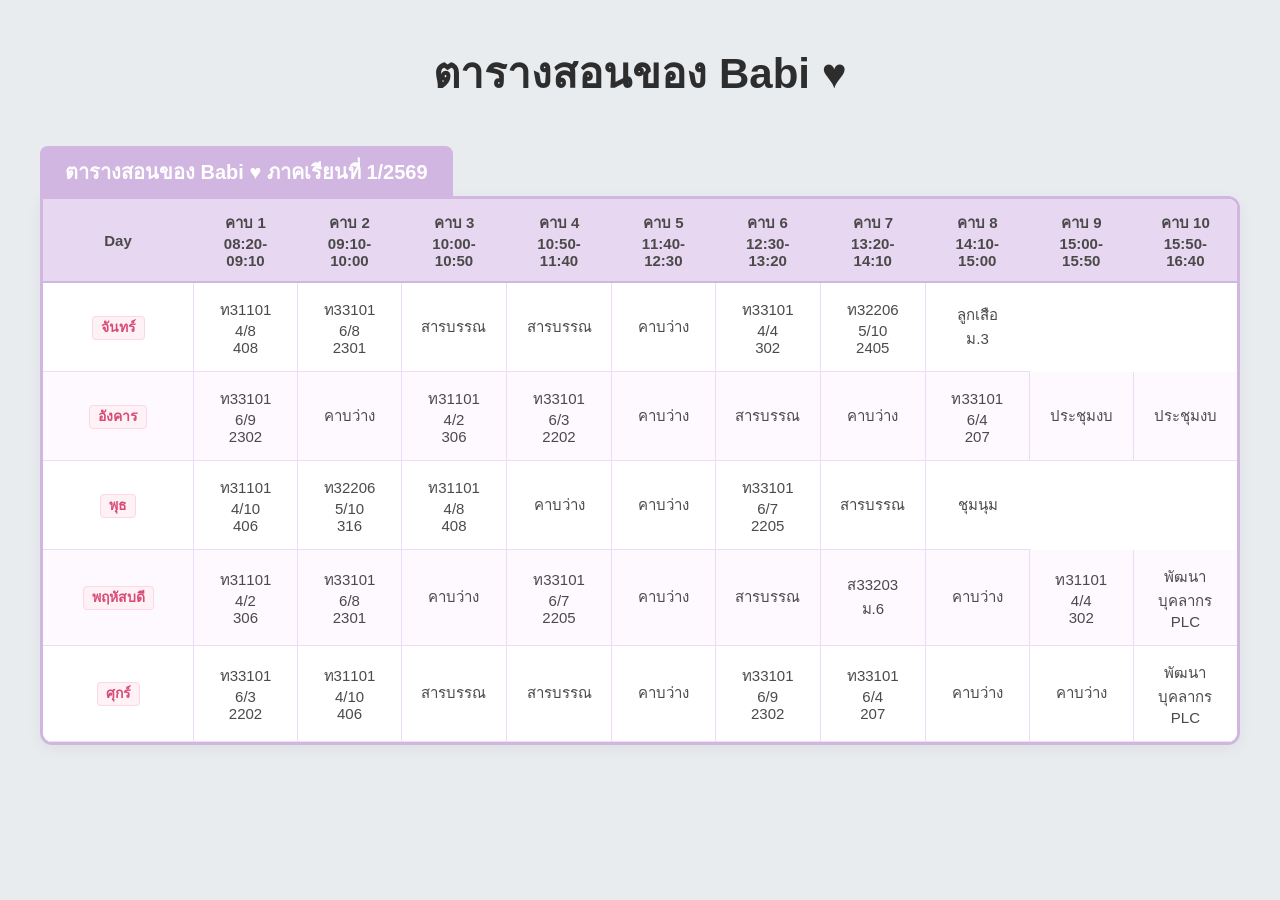
==== index.html @ 515d5ac8 "Add files via upload" ====
<!DOCTYPE html>
<html lang="th">

<head>
    <meta charset="UTF-8">
    <meta name="viewport" content="width=device-width, initial-scale=1.0">
    <title>ตารางสอนของ Babi ♥
    </title>
    <link rel="stylesheet" href="./index.css">
    <link rel="icon" href="./1494258043-sunflowerflowerspringblossomnatureecology_84355.png" type="image/x-icon">
</head>

<body>

    <div class="reference-wrapper">
        <header class="main-header">
            <h1>ตารางสอนของ Babi ♥</h1>
        </header>

        <section class="reference-section">
            <div class="table-title">ตารางสอนของ Babi ♥ ภาคเรียนที่ 1/2569</div>
            <div class="table-container">
                <table>
                    <thead>
                        <tr>
                            <th>Day</th>
                            <th>คาบ 1<br>08:20-09:10</th>
                            <th>คาบ 2<br>09:10-10:00</th>
                            <th>คาบ 3<br>10:00-10:50</th>
                            <th>คาบ 4<br>10:50-11:40</th>
                            <th>คาบ 5<br>11:40-12:30</th>
                            <th>คาบ 6<br>12:30-13:20</th>
                            <th>คาบ 7<br>13:20-14:10</th>
                            <th>คาบ 8<br>14:10-15:00</th>
                            <th>คาบ 9<br>15:00-15:50</th>
                            <th>คาบ 10<br>15:50-16:40</th>
                        </tr>
                    </thead>
                    <tbody>
                        <tr class="day-mon">
                            <td class="day-label"><code>จันทร์</code></td>
                            <td>ท31101<br>4/8 <br>408 </td>
                            <td>ท33101<br>6/8 <br>2301</td>
                            <td>สารบรรณ</td>
                            <td>สารบรรณ</td>
                            <td>คาบว่าง</td>
                            <td>ท33101<br>4/4<br>302</td>
                            <td>ท32206<br>5/10<br>2405</td>
                            <td>ลูกเสือ<br>ม.3</td>
                        </tr>
                        <tr class="day-tue">
                            <td class="day-label"><code>อังคาร</code></td>
                            <td>ท33101<br>6/9 <br>2302</td>
                            <td>คาบว่าง</td>
                            <td>ท31101<br>4/2<br>306</td>
                            <td>ท33101<br>6/3<br>2202</td>
                            <td>คาบว่าง</td>
                            <td>สารบรรณ</td>
                            <td>คาบว่าง</td>
                            <td>ท33101<br>6/4<br>207</td>
                            <td>ประชุมงบ</td>
                            <td>ประชุมงบ</td>
                        </tr>
                        <tr class="day-wed">
                            <td class="day-label"><code>พุธ</code></td>
                            <td>ท31101<br>4/10<br>406</td>
                            <td>ท32206<br>5/10<br>316</td>
                            <td>ท31101<br>4/8<br>408</td>
                            <td>คาบว่าง</td>
                            <td>คาบว่าง</td>
                            <td>ท33101<br>6/7<br>2205</td>
                            <td>สารบรรณ</td>
                            <td>ชุมนุม</td>
                        </tr>
                        <tr class="day-thu">
                            <td class="day-label"><code>พฤหัสบดี</code></td>
                            <td>ท31101<br>4/2<br>306</td>
                            <td>ท33101<br>6/8<br>2301</td>
                            <td>คาบว่าง</td>
                            <td>ท33101<br>6/7<br>2205</td>
                            <td>คาบว่าง</td>
                            <td>สารบรรณ</td>
                            <td>ส33203 <br>ม.6</td>
                            <td>คาบว่าง</td>
                            <td>ท31101<br>4/4<br>302</td>
                            <td>พัฒนา<br>บุคลากร<br>PLC</td>
                        </tr>
                        <tr class="day-fri">
                            <td class="day-label"><code>ศุกร์</code></td>
                            <td>ท33101<br>6/3<br>2202</td>
                            <td>ท31101<br>4/10<br>406</td>
                            <td>สารบรรณ</td>
                            <td>สารบรรณ</td>
                            <td>คาบว่าง</td>
                            <td>ท33101<br>6/9<br>2302</td>
                            <td>ท33101<br>6/4<br>207</td>
                            <td>คาบว่าง</td>
                            <td>คาบว่าง</td>
                            <td>พัฒนา<br>บุคลากร<br>PLC</td>
                        </tr>
                    </tbody>
                </table>
            </div>
        </section>

    </div>
</body>

</html>
---- index.css ----
body {
    font-family: 'Segoe UI', Tahoma, Geneva, Verdana, sans-serif;
    background-color: #E8ECEF;
    margin: 0;
    padding: 40px 20px;
    color: #4A4A4A;
}

.reference-wrapper {
    max-width: 1200px;
    margin: 0 auto;
}

.main-header {
    text-align: center;
    margin-bottom: 40px;
}

.main-header h1 {
    font-size: 42px;
    margin: 0;
    color: #2D2D2D;
}

.main-header .subtitle {
    font-size: 24px;
    color: #6B5B95;
    margin: 5px 0 0 0;
    font-weight: 600;
}

.table-title {
    background-color: #D1B6E1;
    color: #FFFFFF;
    display: inline-block;
    padding: 10px 25px;
    font-size: 20px;
    font-weight: bold;
    border-radius: 8px 8px 0 0;
    margin-bottom: -2px;
}


.reference-section {
    margin-bottom: 45px;
}


.table-container {
    overflow-x: auto;
    border: 3px solid #D1B6E1;
    border-radius: 0 12px 12px 12px;
    box-shadow: 0 4px 15px rgba(0, 0, 0, 0.05);
}


table {
    width: 100%;
    border-collapse: collapse;
    background-color: #FFFFFF;
    min-width: 900px;
}

th {
    background-color: #E8D7F1;
    color: #4A4A4A;
    padding: 12px;
    font-weight: bold;
    font-size: 15px;
    border-bottom: 2px solid #D1B6E1;
    border-right: 1px solid #E8D7F1;
}

th:last-child {
    border-right: none;
}


td {
    padding: 15px 10px;
    border-bottom: 1px solid #EEDBF6;
    border-right: 1px solid #EEDBF6;
    text-align: center;
    font-size: 15px;
}

td:last-child {
    border-right: none;
}


tbody tr:nth-child(even) {
    background-color: #FDF9FF;
}


tbody tr:hover {
    background-color: #FFF0F5;
}


code {
    background-color: #FFF2F6;
    color: #D84B76;
    padding: 3px 8px;
    border-radius: 4px;
    font-family: 'Courier New', Courier, monospace;
    font-size: 14px;
    font-weight: bold;
    border: 1px solid #FCD7E4;
}


.day-label {
    font-weight: bold;
    width: 130px;
}
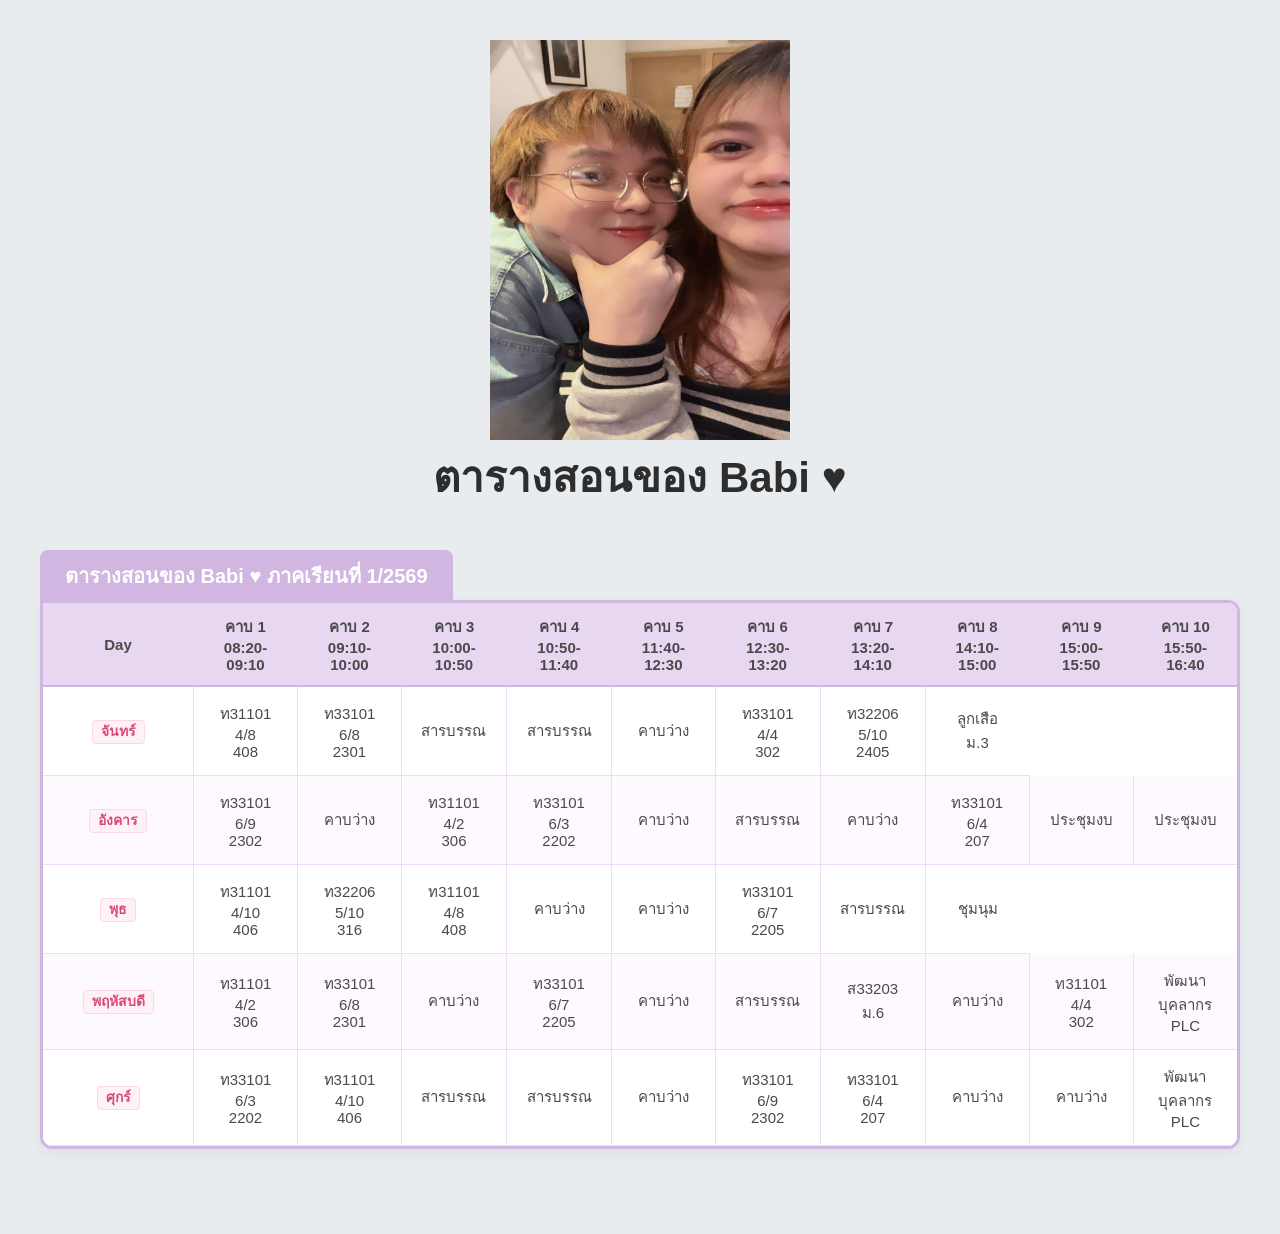
==== commit 5ecbd327: "Add files via upload" ====
--- a/index.html
+++ b/index.html
@@ -14,6 +14,7 @@
 
     <div class="reference-wrapper">
         <header class="main-header">
+            <img src="./LINE_ALBUM_🤍_260526_28.jpg" alt="รูปคู่" height="400" width="300">
             <h1>ตารางสอนของ Babi ♥</h1>
         </header>
 
